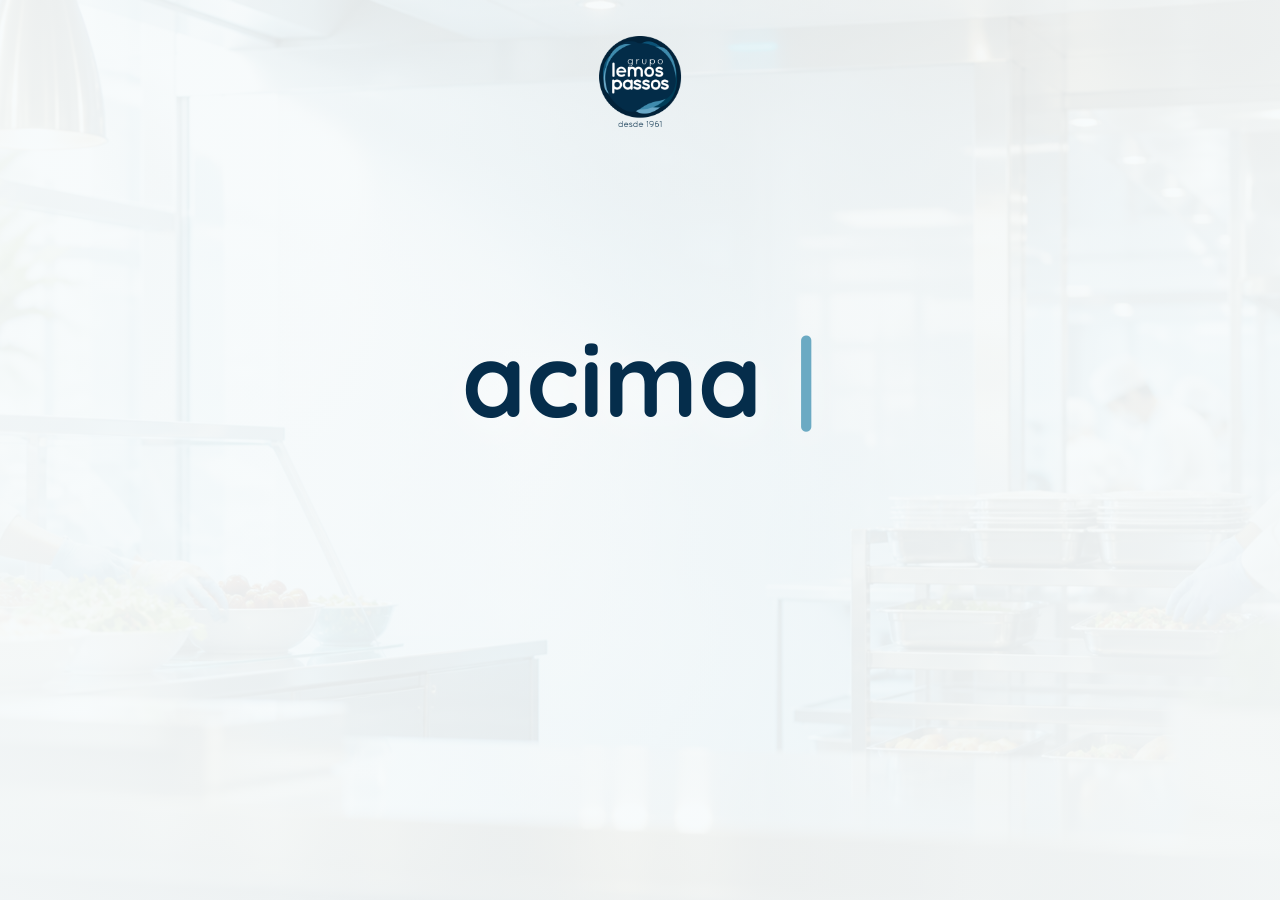
==== index.html @ e6f1831e "Criar site demonstrativo LemosPassos" ====
<!doctype html>
<html lang="pt-BR">
  <head>
    <meta charset="UTF-8" />
    <meta name="viewport" content="width=device-width, initial-scale=1.0" />
    <meta name="description" content="Grupo LemosPassos: acima de tudo, o cuidado." />
    <title>Grupo LemosPassos</title>
    <link rel="preconnect" href="https://fonts.googleapis.com" />
    <link rel="preconnect" href="https://fonts.gstatic.com" crossorigin />
    <link href="https://fonts.googleapis.com/css2?family=Quicksand:wght@600;700&display=swap" rel="stylesheet" />
    <link rel="stylesheet" href="./styles.css" />
  </head>
  <body>
    <main class="intro" aria-label="Abertura Grupo LemosPassos">
      <section class="intro-stage">
        <img class="intro-logo" src="./assets/lemos-passos.png" alt="Grupo LemosPassos" />

        <h1 class="typewriter" aria-label="acima de tudo, o cuidado.">
          <span class="type-line">
            <span id="typedLineOne"></span><span id="cursor" class="cursor">|</span>
          </span>
          <span class="type-line type-line-care">
            <span id="typedCareLead"></span><span id="typedCareWord" class="care-word"></span>
          </span>
        </h1>

        <p id="signature" class="signature">grupo lemospassos</p>
      </section>
    </main>

    <script src="./script.js"></script>
  </body>
</html>
---- styles.css ----
:root {
  --brand-blue: #6baac3;
  --brand-deep: #052d4b;
  --brand-mid: #3c8cac;
  --brand-slate: #58768a;
  --brand-mist: #c3ccd4;
  --background: #f7fbfc;
  --ink-soft: rgba(7, 54, 75, 0.16);
}

* {
  box-sizing: border-box;
}

html {
  background: var(--background);
  scroll-behavior: smooth;
}

body {
  margin: 0;
  min-width: 320px;
  background: var(--background);
  color: var(--brand-deep);
  font-family: Quicksand, Arial, sans-serif;
}

.intro {
  background:
    linear-gradient(90deg, rgba(247, 251, 252, 0.87), rgba(247, 251, 252, 0.65) 48%, rgba(247, 251, 252, 0.85)),
    linear-gradient(180deg, rgba(247, 251, 252, 0.57), rgba(247, 251, 252, 0.79)),
    url("./assets/hero-kitchen.png") center / cover no-repeat;
  min-height: 100svh;
  overflow: hidden;
  position: relative;
}

.intro-stage {
  align-items: center;
  display: flex;
  flex-direction: column;
  justify-content: center;
  min-height: 100svh;
  padding: clamp(110px, 15vh, 168px) clamp(18px, 4vw, 72px) clamp(48px, 8vh, 92px);
  position: relative;
  text-align: center;
  transition:
    opacity 900ms ease,
    transform 1400ms cubic-bezier(0.19, 1, 0.22, 1);
}

.intro-logo {
  height: auto;
  left: 50%;
  position: absolute;
  top: clamp(18px, 4vh, 38px);
  transform: translateX(-50%);
  transition:
    left 900ms cubic-bezier(0.19, 1, 0.22, 1),
    opacity 700ms ease,
    top 900ms cubic-bezier(0.19, 1, 0.22, 1),
    transform 900ms ease;
  width: clamp(70px, 6.4vw, 106px);
  z-index: 2;
}

.typewriter {
  color: var(--brand-deep);
  font-size: clamp(2.75rem, 8vw, 9.6rem);
  font-weight: 700;
  letter-spacing: 0;
  line-height: 1.02;
  margin: 0;
  max-width: min(92vw, 1320px);
  min-height: 2.25em;
  text-shadow: 0 12px 42px rgba(255, 255, 255, 0.72);
  text-rendering: geometricprecision;
  transition:
    opacity 900ms ease,
    transform 1400ms cubic-bezier(0.19, 1, 0.22, 1);
}

.type-line {
  display: block;
  min-height: 0.98em;
  white-space: nowrap;
  transition:
    opacity 780ms ease,
    transform 1400ms cubic-bezier(0.19, 1, 0.22, 1);
}

.type-line-care {
  color: var(--brand-blue);
  font-size: 1.08em;
  transform-origin: center;
}

.care-word {
  display: inline-block;
  transform-origin: center;
  transition:
    color 900ms ease,
    transform 1450ms cubic-bezier(0.19, 1, 0.22, 1);
}

.cursor {
  animation: cursorBlink 720ms steps(2, start) infinite;
  color: var(--brand-blue);
  display: inline-block;
  font-weight: 600;
  margin-left: 0.035em;
}

.cursor.is-hidden {
  opacity: 0;
}

.signature {
  color: var(--brand-deep);
  font-size: clamp(1.35rem, 2.45vw, 3.25rem);
  font-weight: 600;
  letter-spacing: 0;
  margin: clamp(18px, 4.4vh, 48px) 0 0;
  opacity: 0;
  transform: translateY(16px);
  transition:
    opacity 1200ms ease,
    transform 1200ms ease;
}

.signature.is-visible {
  opacity: 1;
  transform: translateY(0);
}

.intro.is-zooming .intro-logo,
.intro.is-zooming .type-line:first-child,
.intro.is-zooming .signature {
  opacity: 0;
  transform: translateY(-18px);
}

.intro.is-zooming .intro-logo {
  left: 50%;
  opacity: 1;
  top: 50%;
  transform: translate(-50%, -50%) scale(3.35);
}

.intro.is-zooming .type-line {
  opacity: 0;
  transform: translateY(18px);
}

.intro.is-leaving .intro-stage {
  opacity: 0;
  transform: scale(1.08);
}

.main-page {
  background: #f4f8f8;
  min-height: 100svh;
  overflow: hidden;
  position: relative;
}

.page-header {
  align-items: center;
  background: rgba(244, 248, 248, 0.92);
  border-bottom: 1px solid rgba(5, 45, 75, 0.12);
  display: flex;
  justify-content: space-between;
  left: 0;
  padding: 18px clamp(24px, 6vw, 112px);
  position: sticky;
  right: 0;
  top: 0;
  z-index: 20;
}

.page-header-over {
  background: transparent;
  border-bottom: 0;
  position: absolute;
}

.page-header-over .home-nav a,
.page-header-over .home-menu {
  color: #fff;
}

.page-header-light {
  background: rgba(5, 45, 75, 0.82);
  border-bottom-color: rgba(255, 255, 255, 0.12);
  position: absolute;
}

.page-header-light .home-nav a,
.page-header-light .home-menu {
  color: #fff;
}

.standalone-page {
  min-height: calc(100svh - 86px);
  padding-top: clamp(110px, 13vw, 180px);
}

.home-header {
  align-items: center;
  display: flex;
  justify-content: space-between;
  left: 0;
  padding: clamp(20px, 3.2vw, 52px) clamp(24px, 6vw, 112px);
  position: absolute;
  right: 0;
  top: 0;
  z-index: 3;
}

.home-brand img {
  display: block;
  height: auto;
  width: clamp(58px, 5.8vw, 92px);
}

.home-nav {
  display: flex;
  gap: clamp(22px, 3.2vw, 60px);
  margin-left: 8vw;
}

.home-nav a,
.home-menu {
  color: var(--brand-deep);
  font-size: clamp(0.78rem, 0.95vw, 1rem);
  font-weight: 700;
  text-decoration: none;
}

.home-nav a {
  opacity: 0.72;
  transition: color 180ms ease, opacity 180ms ease;
}

.home-nav a:hover {
  color: var(--brand-blue);
  opacity: 1;
}

.home-menu {
  align-items: center;
  border-bottom: 1px solid var(--brand-deep);
  display: flex;
  gap: 16px;
  padding-bottom: 8px;
}

.home-menu-arrow,
.cta-icon {
  color: var(--brand-blue);
  font-size: 1.25em;
  line-height: 1;
}

.home-hero {
  background:
    linear-gradient(90deg, rgba(4, 45, 62, 0.91) 0%, rgba(4, 45, 62, 0.68) 38%, rgba(4, 45, 62, 0.16) 74%),
    linear-gradient(0deg, rgba(4, 45, 62, 0.48), transparent 46%),
    url("./assets/hero-kitchen.png") center / cover no-repeat;
  min-height: calc(100svh - 78px);
  padding: clamp(150px, 20vh, 230px) clamp(24px, 12vw, 220px) clamp(100px, 13vh, 158px);
  position: relative;
}

.home-hero-content {
  color: #fff;
  max-width: 720px;
  position: relative;
  z-index: 1;
}

.eyebrow {
  align-items: center;
  color: rgba(255, 255, 255, 0.76);
  display: flex;
  font-size: clamp(0.7rem, 0.85vw, 0.9rem);
  font-weight: 700;
  gap: 12px;
  letter-spacing: 0.15em;
  margin: 0 0 clamp(28px, 5vh, 62px);
  text-transform: uppercase;
}

.eyebrow span {
  background: var(--brand-blue);
  border-radius: 50%;
  display: inline-block;
  height: 7px;
  width: 7px;
}

.home-hero h1,
.home-hero h2 {
  font-size: clamp(3.1rem, 6.3vw, 8.4rem);
  font-weight: 600;
  letter-spacing: -0.065em;
  line-height: 0.95;
  margin: 0;
  max-width: 980px;
}

.home-hero h1 em,
.home-hero h2 em {
  color: var(--brand-blue);
  font-style: normal;
}

.home-intro {
  color: rgba(255, 255, 255, 0.78);
  font-size: clamp(1rem, 1.3vw, 1.35rem);
  line-height: 1.5;
  margin: clamp(26px, 4.5vh, 52px) 0 0;
  max-width: 400px;
}

.home-cta {
  align-items: center;
  border-bottom: 1px solid rgba(255, 255, 255, 0.66);
  color: #fff;
  display: inline-flex;
  font-size: clamp(0.85rem, 1vw, 1rem);
  font-weight: 700;
  gap: 44px;
  margin-top: clamp(30px, 5vh, 60px);
  padding: 0 0 13px;
  text-decoration: none;
  transition: color 200ms ease, gap 200ms ease;
}

.home-cta:hover {
  color: var(--brand-blue);
  gap: 56px;
}

.home-hero-aside {
  align-items: center;
  bottom: clamp(106px, 14vh, 170px);
  color: rgba(255, 255, 255, 0.66);
  display: flex;
  font-size: 0.7rem;
  gap: 14px;
  letter-spacing: 0.16em;
  line-height: 1.5;
  position: absolute;
  right: clamp(24px, 6vw, 112px);
  text-align: right;
  text-transform: uppercase;
}

.aside-line {
  background: var(--brand-blue);
  height: 1px;
  width: 55px;
}

.hero-scroll-hint {
  align-items: center;
  bottom: 34px;
  color: rgba(255, 255, 255, 0.62);
  display: flex;
  font-size: 0.68rem;
  gap: 14px;
  left: clamp(24px, 6vw, 112px);
  letter-spacing: 0.15em;
  position: absolute;
  text-transform: uppercase;
}

.scroll-line {
  background: var(--brand-blue);
  height: 1px;
  width: 64px;
}

.home-bottom-bar {
  align-items: center;
  background: #f4f8f8;
  color: var(--brand-deep);
  display: flex;
  font-size: clamp(0.68rem, 0.8vw, 0.82rem);
  font-weight: 700;
  justify-content: space-between;
  letter-spacing: 0.1em;
  min-height: 78px;
  padding: 18px clamp(24px, 6vw, 112px);
  text-transform: uppercase;
}

.bottom-mark {
  color: var(--brand-blue);
  font-size: 1.15rem;
  letter-spacing: 0.04em;
}

.bottom-mark span {
  color: var(--brand-deep);
  margin-left: 3px;
}

.home-bottom-bar b {
  color: var(--brand-blue);
  font-size: 1.15rem;
  margin-left: 12px;
}

.fronts-section {
  background: #f4f8f8;
  display: grid;
  gap: clamp(44px, 9vw, 160px);
  grid-template-columns: minmax(240px, 0.7fr) minmax(520px, 1.3fr);
  min-height: 100svh;
  padding: clamp(80px, 12vw, 190px) clamp(24px, 8vw, 148px);
}

.fronts-intro {
  align-self: start;
  position: sticky;
  top: 120px;
}

.fronts-eyebrow {
  color: var(--brand-slate);
  margin: 0 0 clamp(26px, 4vh, 48px);
}

.fronts-intro h2 {
  color: var(--brand-deep);
  font-size: clamp(2.8rem, 5vw, 6.8rem);
  font-weight: 600;
  letter-spacing: -0.07em;
  line-height: 0.94;
  margin: 0;
}

.fronts-intro h2 em {
  color: var(--brand-blue);
  font-style: normal;
}

.fronts-intro > p:last-child {
  color: var(--brand-slate);
  font-size: clamp(1rem, 1.2vw, 1.25rem);
  line-height: 1.5;
  margin: clamp(28px, 5vh, 56px) 0 0;
  max-width: 280px;
}

.fronts-explorer {
  align-items: stretch;
  display: grid;
  gap: clamp(30px, 5vw, 90px);
  grid-template-columns: minmax(280px, 1fr);
}

.fronts-list {
  border-top: 1px solid rgba(5, 45, 75, 0.22);
}

.front-item {
  align-items: center;
  background: transparent;
  border: 0;
  border-bottom: 1px solid rgba(5, 45, 75, 0.22);
  color: var(--brand-deep);
  cursor: pointer;
  display: grid;
  font-family: Quicksand, Arial, sans-serif;
  gap: 18px;
  grid-template-columns: 32px 1fr 20px;
  min-height: clamp(72px, 8vh, 104px);
  padding: 0;
  text-align: left;
  transition: color 250ms ease, padding 300ms ease;
  width: 100%;
}

.front-item:hover,
.front-item.is-active {
  color: var(--brand-mid);
  padding-left: 12px;
}

.front-number {
  color: var(--brand-slate);
  font-size: 0.72rem;
  font-weight: 700;
  letter-spacing: 0.08em;
}

.front-name {
  font-size: clamp(1.05rem, 1.55vw, 1.5rem);
  font-weight: 700;
}

.front-arrow {
  color: var(--brand-blue);
  font-size: 1.35rem;
  opacity: 0;
  transform: translate(-8px, 8px);
  transition: opacity 250ms ease, transform 250ms ease;
}

.front-item:hover .front-arrow,
.front-item.is-active .front-arrow {
  opacity: 1;
  transform: translate(0, 0);
}

.front-preview {
  aspect-ratio: 0.78;
  background: var(--brand-deep);
  border-radius: 4px;
  height: min(360px, 42vh);
  left: 0;
  overflow: hidden;
  pointer-events: none;
  position: fixed;
  top: 0;
  transform: translate(22px, 22px) scale(0.92) rotate(-3deg);
  transform-origin: top left;
  transition: opacity 220ms ease, transform 320ms cubic-bezier(0.19, 1, 0.22, 1);
  width: min(270px, 24vw);
  z-index: 10;
}

.front-preview.is-visible {
  opacity: 1;
  transform: translate(22px, 22px) scale(1) rotate(-3deg);
}

.front-preview img {
  height: 100%;
  object-fit: cover;
  transition: opacity 400ms ease, transform 900ms cubic-bezier(0.19, 1, 0.22, 1);
  width: 100%;
}

.front-preview.is-changing img {
  opacity: 0.15;
  transform: scale(1.08);
}

.front-preview-shade {
  background: linear-gradient(180deg, transparent 42%, rgba(5, 45, 75, 0.82));
  inset: 0;
  position: absolute;
}

.front-preview p {
  bottom: 28px;
  color: #fff;
  font-size: clamp(1.15rem, 1.8vw, 1.75rem);
  font-weight: 700;
  left: 26px;
  margin: 0;
  position: absolute;
  right: 22px;
}

.front-preview-index {
  color: rgba(255, 255, 255, 0.72);
  font-size: 0.72rem;
  letter-spacing: 0.12em;
  position: absolute;
  right: 26px;
  text-transform: uppercase;
  top: 26px;
}

@media (min-width: 721px) {
  .front-preview {
    opacity: 0;
  }
}

@keyframes cursorBlink {
  50% {
    opacity: 0;
  }
}

.group-page {
  background: var(--brand-deep);
  color: #fff;
  overflow: hidden;
  padding: clamp(78px, 10vw, 150px) clamp(24px, 8vw, 148px) 0;
}
.group-hero-copy { display: grid; grid-template-columns: minmax(280px, 1fr) minmax(360px, 1.1fr); gap: clamp(40px, 8vw, 150px); }
.group-eyebrow { color: rgba(255,255,255,.58); margin: 0 0 28px; }
.group-eyebrow span { background: var(--brand-blue); }
.group-hero-copy h2, .group-map-copy h3, .principle-heading h3 { font-size: clamp(3rem, 6vw, 7.6rem); font-weight: 600; letter-spacing: -.075em; line-height: .94; margin: 0; }
.group-hero-copy h2 em, .group-map-copy h3 em, .principle-heading h3 em { color: var(--brand-blue); font-style: normal; }
.group-hero-meta { align-self: start; }
.group-lead { color: rgba(255,255,255,.72); font-size: clamp(1.05rem,1.35vw,1.45rem); line-height: 1.55; margin: clamp(95px, 10vw, 150px) 0 0; max-width: 470px; }
.group-stats { border-bottom: 1px solid rgba(255,255,255,.2); border-top: 1px solid rgba(255,255,255,.2); display: grid; grid-template-columns: repeat(3,1fr); margin-top: clamp(65px,9vw,125px); }
.group-stat { border-right: 1px solid rgba(255,255,255,.2); display: flex; flex-direction: column; gap: 10px; padding: clamp(28px,4vw,56px) clamp(18px,3vw,46px); }
.group-stat:first-child { padding-left: 0; } .group-stat:last-child { border-right: 0; }
.group-stat strong { color: var(--brand-blue); font-size: clamp(2.25rem,4vw,5rem); font-weight: 600; letter-spacing: -.07em; line-height: 1; }
.group-stat span { color: rgba(255,255,255,.64); font-size: .78rem; font-weight: 700; letter-spacing: .12em; text-transform: uppercase; }
.group-map-section { align-items: center; display: grid; gap: clamp(30px,5vw,90px); grid-template-columns: minmax(240px,.8fr) minmax(420px,1.2fr); min-height: 570px; padding: clamp(70px,10vw,130px) 0; }
.group-map-copy h3 { font-size: clamp(2.8rem,5vw,6rem); }
.group-map-copy > p:not(.eyebrow) { color: rgba(255,255,255,.66); font-size: 1.05rem; line-height: 1.55; margin: 34px 0 42px; max-width: 310px; }
.map-legend { align-items: center; color: rgba(255,255,255,.58); display: flex; font-size: .72rem; gap: 10px; letter-spacing: .12em; text-transform: uppercase; }
.map-legend span, .map-point i { background: var(--brand-blue); border-radius: 50%; box-shadow: 0 0 0 6px rgba(107,170,195,.16), 0 0 22px rgba(107,170,195,.9); display: inline-block; height: 8px; width: 8px; }
.map-visual { align-items: center; display: flex; height: 560px; justify-content: center; perspective: 1100px; position: relative; }
.map-globe { background: radial-gradient(circle at 34% 28%,rgba(107,170,195,.75),rgba(60,140,172,.42) 19%,rgba(5,45,75,.8) 68%); border: 1px solid rgba(195,204,212,.44); border-radius: 50%; box-shadow: inset -42px -22px 80px rgba(0,0,0,.38), inset 20px 20px 60px rgba(255,255,255,.12), 0 40px 90px rgba(0,0,0,.26); height: min(42vw,510px); max-height: 510px; max-width: 510px; min-height: 330px; min-width: 330px; overflow: hidden; position: relative; transform: rotateX(8deg) rotateY(-16deg); width: min(42vw,510px); }
.map-globe::after { background: linear-gradient(115deg,rgba(255,255,255,.2),transparent 32%,rgba(0,0,0,.24) 85%); border-radius: 50%; content: ""; inset: 0; pointer-events: none; position: absolute; }
.globe-lat, .globe-lon { border: 1px solid rgba(195,204,212,.25); border-radius: 50%; left: 10%; position: absolute; right: 10%; }
.globe-lat-one { height: 28%; top: 36%; } .globe-lat-two { height: 62%; top: 19%; } .globe-lon { bottom: 4%; top: 4%; } .globe-lon-one { left: 31%; right: 31%; } .globe-lon-two { left: 5%; right: 5%; }
.map-point { align-items: center; display: flex; gap: 9px; position: absolute; white-space: nowrap; z-index: 2; }
.map-point b { color: rgba(255,255,255,.78); font-size: .68rem; font-weight: 700; letter-spacing: .08em; text-transform: uppercase; }
.point-amapa { left: 57%; top: 27%; } .point-pernambuco { left: 63%; top: 37%; } .point-bahia { left: 61%; top: 49%; } .point-goias { left: 49%; top: 57%; } .point-sao-paulo { left: 47%; top: 69%; } .point-portugal { left: 37%; top: 19%; }
.point-amazonas { left: 42%; top: 35%; } .point-para { left: 53%; top: 31%; } .point-ceara { left: 71%; top: 34%; }
.point-df { left: 55%; top: 54%; } .point-mato-grosso { left: 37%; top: 57%; } .point-minas { left: 57%; top: 64%; } .point-panama { left: 22%; top: 29%; }
.map-orbit { border: 1px solid rgba(107,170,195,.5); border-radius: 50%; height: 78%; position: absolute; transform: rotate(-24deg); width: 78%; }
.map-orbit-one { animation: orbitDriftOne 18s linear infinite; }
.map-orbit-two { animation: orbitDriftTwo 24s linear infinite; height: 92%; transform: rotate(54deg); width: 38%; }
.group-principles { border-top: 1px solid rgba(255,255,255,.2); display: grid; grid-template-columns: 1.2fr repeat(3,1fr); padding: clamp(60px,7vw,105px) 0 clamp(75px,9vw,130px); }
.principle-heading { padding-right: 40px; } .principle-heading h3 { font-size: clamp(2.6rem,4vw,5.2rem); }
.principle-card { border-left: 1px solid rgba(255,255,255,.2); padding: 0 clamp(18px,2.8vw,42px); }
.principle-card > span { color: var(--brand-blue); font-size: .72rem; font-weight: 700; letter-spacing: .12em; }
.principle-card h4 { font-size: 1.3rem; margin: 45px 0 18px; } .principle-card p { color: rgba(255,255,255,.62); font-size: .95rem; line-height: 1.6; margin: 0; }
.clients-strip { border-top: 1px solid rgba(255,255,255,.2); padding: clamp(58px,7vw,100px) 0 clamp(72px,9vw,130px); }
.clients-window { overflow: hidden; width: 100%; }
.clients-track { align-items: center; animation: clientsMarquee 34s linear infinite; display: flex; width: max-content; }
.clients-window:hover .clients-track { animation-play-state: paused; }
.clients-title-row { align-items: center; display: flex; justify-content: space-between; gap: 24px; margin-bottom: 28px; }
.clients-title-row .eyebrow { margin-bottom: 0; }
.clients-title-row img { height: auto; opacity: .78; width: clamp(58px, 5vw, 86px); }
.client-logo { align-items: center; background: transparent; border-radius: 0; display: flex; height: 92px; justify-content: center; margin-right: 34px; padding: 0; width: 180px; }
.client-logo img { filter: grayscale(1) brightness(0) invert(1); max-height: 58px; max-width: 145px; object-fit: contain; opacity: .54; transition: filter 200ms ease, opacity 200ms ease; }
.client-logo:hover img { filter: grayscale(0); opacity: 1; }
@keyframes clientsMarquee { from { transform: translateX(0); } to { transform: translateX(calc(-50% - 9px)); } }
@keyframes orbitDriftOne { from { transform: rotate(-24deg) translateZ(0); } to { transform: rotate(336deg) translateZ(0); } }
@keyframes orbitDriftTwo { from { transform: rotate(54deg) translateZ(0); } to { transform: rotate(-306deg) translateZ(0); } }

@media (max-width: 720px) {
  .group-page { padding: 70px 20px 0; }
  .group-hero-copy, .group-map-section { display: block; }
  .group-hero-copy h2, .group-map-copy h3, .principle-heading h3 { font-size: clamp(3rem,13vw,5.2rem); }
  .group-lead { margin-top: 30px; }
  .group-stats { grid-template-columns: 1fr; margin-top: 80px; }
  .group-stat, .group-stat:first-child { border-bottom: 1px solid rgba(255,255,255,.2); border-right: 0; padding: 28px 0; }
  .group-stat:last-child { border-bottom: 0; }
  .group-map-section { min-height: auto; padding: 75px 0 60px; }
  .group-map-copy > p:not(.eyebrow) { margin-bottom: 30px; }
  .map-visual { height: 420px; margin-top: 36px; }
  .map-globe { height: min(82vw,390px); min-height: 280px; min-width: 280px; width: min(82vw,390px); }
  .map-point b { font-size: .56rem; }
  .group-principles { display: block; padding: 60px 0 80px; }
  .principle-heading { padding: 0 0 45px; }
  .principle-card { border-left: 0; border-top: 1px solid rgba(255,255,255,.2); padding: 28px 0; }
  .principle-card h4 { margin: 24px 0 12px; }
  .clients-strip { padding: 55px 0 70px; }
  .clients-title-row { align-items: flex-start; flex-direction: column; }
  .client-logo { height: 78px; margin-right: 22px; padding: 0; width: 155px; }
}

@media (max-width: 720px) {
  .intro {
    background:
      linear-gradient(180deg, rgba(247, 251, 252, 0.91), rgba(247, 251, 252, 0.71) 52%, rgba(247, 251, 252, 0.87)),
      url("./assets/hero-kitchen.png") center / cover no-repeat;
  }

  .intro-stage {
    padding-top: clamp(104px, 15vh, 140px);
  }

  .intro-logo {
    top: clamp(18px, 3.8vh, 32px);
    width: clamp(66px, 20vw, 92px);
  }

  .typewriter {
    font-size: clamp(2.3rem, 11.8vw, 5rem);
    line-height: 1.04;
    max-width: 96vw;
    min-height: 2.4em;
  }

  .signature {
    font-size: clamp(1.35rem, 7.2vw, 2.35rem);
  }

  .intro.is-zooming .intro-logo {
    transform: translate(-50%, -50%) scale(2.8);
  }

  .home-header {
    padding: 18px 20px;
  }

  .home-nav {
    display: none;
  }

  .home-menu span:first-child {
    display: none;
  }

  .home-menu {
    border: 1px solid rgba(7, 54, 75, 0.42);
    border-radius: 50%;
    height: 42px;
    justify-content: center;
    padding: 0;
    width: 42px;
  }

  .home-hero {
    background:
      linear-gradient(180deg, rgba(4, 45, 62, 0.72), rgba(4, 45, 62, 0.78)),
      url("./assets/hero-kitchen.png") center / cover no-repeat;
    min-height: calc(100svh - 64px);
    padding: 150px 24px 110px;
  }

  .home-hero h1,
  .home-hero h2 {
    font-size: clamp(3.25rem, 14.2vw, 5.8rem);
    letter-spacing: -0.07em;
  }

  .home-hero-aside {
    display: none;
  }

  .home-bottom-bar {
    min-height: 64px;
    padding: 14px 20px;
  }

  .home-bottom-bar > span:first-child {
    display: none;
  }

  .fronts-section {
    display: block;
    min-height: auto;
    padding: 90px 20px 70px;
  }

  .fronts-intro {
    position: static;
  }

  .fronts-intro h2 {
    font-size: clamp(3rem, 14vw, 5rem);
  }

  .fronts-explorer {
    display: flex;
    flex-direction: column-reverse;
    gap: 34px;
    margin-top: 64px;
  }

  .front-preview {
    aspect-ratio: 1.25;
    height: auto;
    max-height: none;
    opacity: 1;
    position: relative;
    transform: none;
    width: 100%;
  }

  .front-preview.is-visible {
    transform: none;
  }

  .front-item {
    min-height: 68px;
  }

  .front-item.is-active {
    padding-left: 8px;
  }
}

.actuation-page {
  background: #f4f8f8;
  color: var(--brand-deep);
  padding: clamp(90px, 12vw, 180px) clamp(24px, 8vw, 148px) clamp(100px, 13vw, 190px);
}
.actuation-heading { align-items: start; display: grid; grid-template-columns: .8fr 1.2fr; gap: clamp(40px, 8vw, 150px); }
.actuation-meta { max-width: 350px; }
.actuation-eyebrow { color: var(--brand-slate); margin: 0; }
.actuation-heading h1, .actuation-heading h2 { font-size: clamp(3rem, 6vw, 7.4rem); font-weight: 600; letter-spacing: -.075em; line-height: .94; margin: 0; }
.actuation-heading h1 em, .actuation-heading h2 em { color: var(--brand-blue); font-style: normal; }
.actuation-meta > p:last-child { color: var(--brand-slate); font-size: clamp(1rem,1.25vw,1.25rem); line-height: 1.55; margin: clamp(42px,5vw,75px) 0 0; }
.actuation-list { border-top: 1px solid rgba(5,45,75,.2); margin-top: clamp(75px,10vw,140px); }
.actuation-card { align-items: center; border-bottom: 1px solid rgba(5,45,75,.2); cursor: pointer; display: grid; gap: 22px; grid-template-columns: 50px 1fr 30px; min-height: 142px; overflow: hidden; padding: clamp(24px,3vw,42px) 0; position: relative; transition: color 250ms ease, min-height 350ms ease, padding 250ms ease; }
.actuation-card::before, .actuation-card::after { content: ""; inset: 0; opacity: 0; position: absolute; transition: opacity 350ms ease; }
.actuation-card::before { background: center / cover no-repeat var(--card-image); filter: saturate(.8); }
.actuation-card::after { background: linear-gradient(90deg, rgba(5,45,75,.9), rgba(5,45,75,.55)); }
.actuation-card:hover, .actuation-card.is-active { color: #fff; min-height: 190px; padding-left: 18px; padding-right: 18px; }
.actuation-card:hover::before, .actuation-card:hover::after, .actuation-card.is-active::before, .actuation-card.is-active::after { opacity: 1; }
.actuation-card > * { position: relative; z-index: 1; }
.actuation-index { color: var(--brand-blue); font-size: .72rem; font-weight: 700; letter-spacing: .12em; }
.actuation-card h2, .actuation-card h3 { color: var(--brand-deep); font-size: clamp(1.45rem,2.5vw,2.8rem); font-weight: 600; letter-spacing: -.04em; margin: 6px 0 10px; transition: color 250ms ease; }
.actuation-card:hover h2, .actuation-card:hover h3, .actuation-card.is-active h2, .actuation-card.is-active h3 { color: #fff; }
.actuation-card p { margin: 0; }
.actuation-category { color: var(--brand-blue); font-size: .72rem; font-weight: 700; letter-spacing: .13em; text-transform: uppercase; }
.actuation-card > div > p:last-child { color: var(--brand-slate); font-size: .98rem; line-height: 1.5; margin-top: 0; max-width: 590px; opacity: 0; transform: translateY(8px); transition: color 250ms ease, opacity 250ms ease, transform 300ms ease; }
.actuation-card:hover > div > p:last-child, .actuation-card.is-active > div > p:last-child { color: rgba(255,255,255,.82); opacity: 1; transform: translateY(0); }
.actuation-card-arrow { color: var(--brand-blue); font-size: 1.5rem; opacity: .65; transition: transform 200ms ease; }
.actuation-card:hover .actuation-card-arrow, .actuation-card.is-active .actuation-card-arrow { transform: translate(5px,-5px); }

@media (max-width: 720px) {
  .actuation-page { padding: 80px 20px 90px; }
  .actuation-heading { display: block; }
  .actuation-heading h1, .actuation-heading h2 { font-size: clamp(3rem,13vw,5rem); margin-top: 36px; }
  .actuation-meta > p:last-child { margin-top: 28px; }
  .actuation-list { margin-top: 70px; }
  .actuation-card { gap: 12px; grid-template-columns: 32px 1fr 20px; min-height: 130px; padding: 24px 0; }
  .actuation-card:hover, .actuation-card.is-active { min-height: 180px; padding-left: 10px; padding-right: 10px; }
  .actuation-card h3 { font-size: 1.6rem; }
  .actuation-card > div > p:last-child { font-size: .9rem; }
}

.careers-page {
  background:
    linear-gradient(90deg, rgba(5, 45, 75, 0.94), rgba(5, 45, 75, 0.74) 48%, rgba(5, 45, 75, 0.36)),
    url("https://images.unsplash.com/photo-1551836022-d5d88e9218df?auto=format&fit=crop&w=1800&q=85") center / cover no-repeat;
  color: #fff;
  min-height: 100svh;
  padding: clamp(80px, 10vw, 150px) clamp(24px, 8vw, 148px);
}

.careers-hero,
.contact-heading {
  align-items: start;
  display: grid;
  gap: clamp(38px, 7vw, 120px);
  grid-template-columns: minmax(330px, 1fr) minmax(360px, 0.78fr);
}

.careers-copy {
  max-width: 760px;
  position: sticky;
  top: 110px;
}

.careers-eyebrow,
.contact-eyebrow {
  color: rgba(255, 255, 255, 0.72);
}

.careers-copy h1,
.careers-copy h2,
.contact-heading h1,
.contact-heading h2 {
  font-size: clamp(3rem, 6vw, 7.2rem);
  font-weight: 600;
  letter-spacing: -0.075em;
  line-height: 0.94;
  margin: 0;
}

.careers-copy h1 em,
.careers-copy h2 em,
.contact-heading h1 em,
.contact-heading h2 em {
  color: var(--brand-blue);
  font-style: normal;
}

.careers-copy > p {
  color: rgba(255, 255, 255, 0.76);
  font-size: clamp(1rem, 1.35vw, 1.35rem);
  line-height: 1.55;
  margin: clamp(28px, 4vw, 56px) 0 0;
  max-width: 470px;
}

.career-form,
.contact-form {
  background: rgba(244, 248, 248, 0.96);
  border: 1px solid rgba(195, 204, 212, 0.7);
  color: var(--brand-deep);
  display: grid;
  gap: 18px;
  padding: clamp(24px, 3vw, 42px);
}

.form-heading span {
  color: var(--brand-deep);
  display: block;
  font-size: clamp(1.55rem, 2vw, 2.25rem);
  font-weight: 700;
  letter-spacing: -0.04em;
  line-height: 1;
}

.form-heading p,
.file-note small {
  color: var(--brand-slate);
  font-size: 0.88rem;
  line-height: 1.45;
  margin: 12px 0 0;
}

.career-form label,
.contact-form label {
  color: var(--brand-slate);
  display: grid;
  font-size: 0.72rem;
  font-weight: 700;
  gap: 8px;
  letter-spacing: 0.12em;
  text-transform: uppercase;
}

.career-form input,
.career-form select,
.career-form textarea,
.contact-form input,
.contact-form textarea {
  background: transparent;
  border: 0;
  border-bottom: 1px solid rgba(5, 45, 75, 0.25);
  border-radius: 0;
  color: var(--brand-deep);
  font: 700 1rem Quicksand, Arial, sans-serif;
  min-height: 42px;
  outline: 0;
  padding: 8px 0;
  width: 100%;
}

.career-form textarea,
.contact-form textarea {
  resize: vertical;
}

.career-form input:focus,
.career-form select:focus,
.career-form textarea:focus,
.contact-form input:focus,
.contact-form textarea:focus {
  border-bottom-color: var(--brand-blue);
}

.file-note input {
  border: 1px dashed rgba(5, 45, 75, 0.28);
  padding: 14px;
}

.consent-check {
  align-items: start;
  display: flex !important;
  gap: 12px !important;
  letter-spacing: 0 !important;
  line-height: 1.4;
  text-transform: none !important;
}

.consent-check input {
  accent-color: var(--brand-blue);
  min-height: auto;
  width: auto;
}

.form-submit {
  align-items: center;
  background: var(--brand-deep);
  border: 0;
  color: #fff;
  cursor: pointer;
  display: flex;
  font: 700 0.95rem Quicksand, Arial, sans-serif;
  justify-content: space-between;
  margin-top: 8px;
  min-height: 58px;
  padding: 0 20px;
  transition: background 200ms ease, transform 200ms ease;
}

.form-submit:hover {
  background: var(--brand-mid);
  transform: translateY(-2px);
}

.careers-testimonial {
  border-top: 1px solid rgba(255, 255, 255, 0.24);
  margin-top: clamp(70px, 9vw, 130px);
  max-width: 760px;
  padding-top: clamp(30px, 4vw, 54px);
}

.careers-testimonial p {
  color: rgba(255, 255, 255, 0.86);
  font-size: clamp(1.35rem, 2.2vw, 2.45rem);
  line-height: 1.32;
  margin: 0;
}

.careers-testimonial span {
  color: var(--brand-blue);
  display: block;
  font-size: 0.78rem;
  font-weight: 700;
  letter-spacing: 0.12em;
  margin-top: 22px;
  text-transform: uppercase;
}

.contact-page {
  background: #f4f8f8;
  color: var(--brand-deep);
  padding: clamp(82px, 11vw, 160px) clamp(24px, 8vw, 148px) clamp(80px, 10vw, 140px);
}

.contact-eyebrow {
  color: var(--brand-slate);
}

.contact-heading h1,
.contact-heading h2 {
  color: var(--brand-deep);
}

.contact-grid {
  border-top: 1px solid rgba(5, 45, 75, 0.2);
  display: grid;
  grid-template-columns: repeat(3, 1fr);
  margin-top: clamp(70px, 9vw, 125px);
}

.contact-grid article {
  border-bottom: 1px solid rgba(5, 45, 75, 0.2);
  border-right: 1px solid rgba(5, 45, 75, 0.2);
  min-height: 275px;
  padding: clamp(24px, 3vw, 42px);
}

.contact-grid article:nth-child(3n) {
  border-right: 0;
}

.contact-grid span {
  color: var(--brand-blue);
  font-size: 0.72rem;
  font-weight: 700;
  letter-spacing: 0.13em;
  text-transform: uppercase;
}

.contact-grid h2,
.contact-grid h3 {
  color: var(--brand-deep);
  font-size: clamp(1.2rem, 1.55vw, 1.65rem);
  letter-spacing: -0.03em;
  margin: 28px 0 18px;
}

.contact-grid p {
  color: var(--brand-slate);
  font-size: 0.95rem;
  line-height: 1.6;
  margin: 0 0 24px;
}

.contact-grid a {
  color: var(--brand-deep);
  font-weight: 700;
  text-decoration: none;
}

.contact-grid a:hover {
  color: var(--brand-mid);
}

.site-credit, .general-contact {
  background: #f4f8f8;
  border-top: 1px solid rgba(5, 45, 75, 0.18);
  display: flex;
  justify-content: center;
  padding: clamp(22px, 3vw, 34px) 20px;
  text-align: center;
}

.site-credit-dark {
  background: var(--brand-deep);
  border-top-color: rgba(255, 255, 255, 0.18);
}

.site-credit a, .general-contact a {
  color: rgba(5, 45, 75, 0.62);
  font-size: 0.78rem;
  font-weight: 700;
  letter-spacing: 0.1em;
  text-decoration: none;
  text-transform: uppercase;
  transition: color 180ms ease;
}

.site-credit-dark a {
  color: rgba(255, 255, 255, 0.68);
}

.site-credit a:hover, .general-contact a:hover {
  color: var(--brand-mid);
}

.solution-detail {
  align-items: flex-end;
  background:
    linear-gradient(90deg, rgba(5, 45, 75, 0.93), rgba(5, 45, 75, 0.66) 48%, rgba(5, 45, 75, 0.18)),
    var(--detail-image) center / cover no-repeat;
  color: #fff;
  display: flex;
  min-height: 100svh;
  padding: clamp(150px, 18vw, 230px) clamp(24px, 8vw, 148px) clamp(78px, 10vw, 135px);
}

.solution-detail section {
  max-width: 840px;
}

.solution-detail h1 {
  font-size: clamp(3.5rem, 7vw, 8.4rem);
  font-weight: 600;
  letter-spacing: -0.075em;
  line-height: 0.94;
  margin: 0;
}

.solution-detail section > p:not(.eyebrow) {
  color: rgba(255, 255, 255, 0.78);
  font-size: clamp(1.05rem, 1.5vw, 1.45rem);
  line-height: 1.55;
  margin: clamp(28px, 4vw, 52px) 0 0;
  max-width: 580px;
}

.detail-actions {
  display: flex;
  flex-wrap: wrap;
  gap: 18px clamp(24px, 4vw, 54px);
  margin-top: clamp(34px, 5vw, 64px);
}

.detail-actions a {
  border-bottom: 1px solid rgba(255, 255, 255, 0.55);
  color: #fff;
  font-weight: 700;
  padding-bottom: 10px;
  text-decoration: none;
}

.detail-actions a:hover {
  color: var(--brand-blue);
}

@media (max-width: 920px) {
  .careers-hero,
  .contact-heading {
    display: block;
  }

  .careers-copy {
    position: static;
  }

  .career-form,
  .contact-form {
    margin-top: 46px;
  }

  .contact-grid {
    grid-template-columns: repeat(2, 1fr);
  }

  .contact-grid article:nth-child(3n) {
    border-right: 1px solid rgba(5, 45, 75, 0.2);
  }

  .contact-grid article:nth-child(2n) {
    border-right: 0;
  }
}

@media (max-width: 720px) {
  .careers-page,
  .contact-page {
    padding: 78px 20px 82px;
  }

  .careers-copy h1,
  .careers-copy h2,
  .contact-heading h1,
  .contact-heading h2 {
    font-size: clamp(3rem, 13vw, 5rem);
  }

  .contact-grid {
    display: block;
  }

  .contact-grid article,
  .contact-grid article:nth-child(3n) {
    border-right: 0;
    min-height: auto;
    padding: 28px 0;
  }

  .general-contact {
    align-items: flex-start;
    flex-direction: column;
  }
}
@media (min-width: 1600px) {
  .typewriter {
    font-size: clamp(7.8rem, 7.25vw, 11.6rem);
  }
}

@media (prefers-reduced-motion: reduce) {
  *,
  *::before,
  *::after {
    animation-duration: 1ms !important;
    scroll-behavior: auto !important;
    transition-duration: 1ms !important;
  }
}
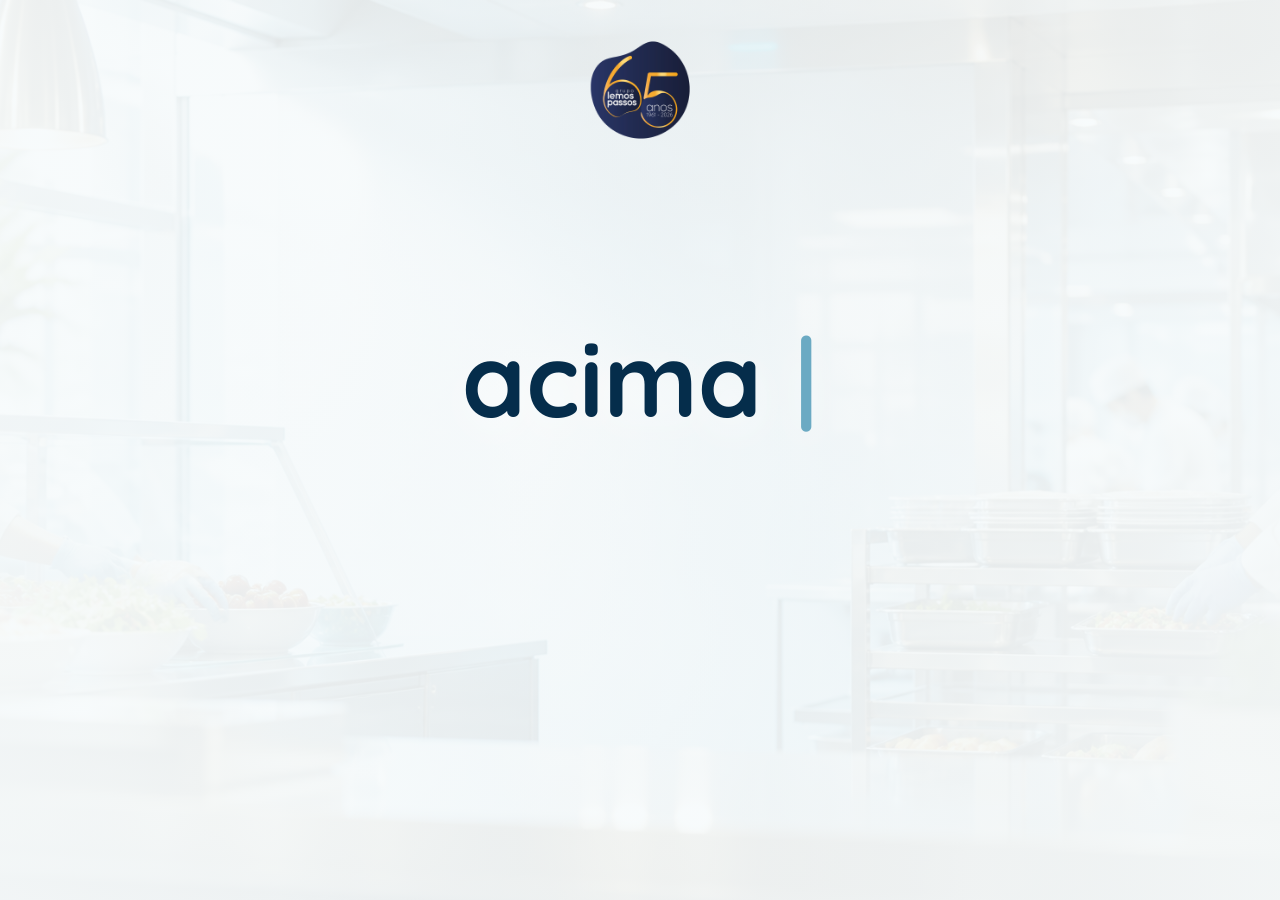
==== commit 89bf7f2f: "Atualizar logos e imagens da home" ====
--- a/index.html
+++ b/index.html
@@ -5,6 +5,7 @@
     <meta name="viewport" content="width=device-width, initial-scale=1.0" />
     <meta name="description" content="Grupo LemosPassos: acima de tudo, o cuidado." />
     <title>Grupo LemosPassos</title>
+    <link rel="icon" type="image/png" href="./assets/lemos-passos.png" />
     <link rel="preconnect" href="https://fonts.googleapis.com" />
     <link rel="preconnect" href="https://fonts.gstatic.com" crossorigin />
     <link href="https://fonts.googleapis.com/css2?family=Quicksand:wght@600;700&display=swap" rel="stylesheet" />
@@ -13,7 +14,7 @@
   <body>
     <main class="intro" aria-label="Abertura Grupo LemosPassos">
       <section class="intro-stage">
-        <img class="intro-logo" src="./assets/lemos-passos.png" alt="Grupo LemosPassos" />
+        <img class="intro-logo intro-logo-65" src="./assets/logo-65.png" alt="Grupo LemosPassos 65 anos" />
 
         <h1 class="typewriter" aria-label="acima de tudo, o cuidado.">
           <span class="type-line">
--- a/styles.css
+++ b/styles.css
@@ -23,6 +23,39 @@
   background: var(--background);
   color: var(--brand-deep);
   font-family: Quicksand, Arial, sans-serif;
+}
+
+.page-loader {
+  align-items: center;
+  background: rgba(244, 248, 248, 0.9);
+  backdrop-filter: blur(12px);
+  display: flex;
+  inset: 0;
+  justify-content: center;
+  opacity: 0;
+  pointer-events: none;
+  position: fixed;
+  transform: scale(1.02);
+  transition: opacity 220ms ease, transform 360ms cubic-bezier(0.19, 1, 0.22, 1);
+  z-index: 999;
+}
+
+.page-loader.is-visible {
+  opacity: 1;
+  transform: scale(1);
+  visibility: visible;
+}
+
+.page-loader[aria-hidden="true"] {
+  opacity: 0 !important;
+  visibility: hidden !important;
+}
+
+.page-loader img {
+  animation: logoPulse 720ms ease-in-out infinite;
+  filter: drop-shadow(0 22px 46px rgba(5, 45, 75, 0.24));
+  height: auto;
+  width: clamp(86px, 9vw, 142px);
 }
 
 .intro {
@@ -62,6 +95,10 @@
     transform 900ms ease;
   width: clamp(70px, 6.4vw, 106px);
   z-index: 2;
+}
+
+.intro-logo-65 {
+  width: clamp(92px, 8.4vw, 148px);
 }
 
 .typewriter {
@@ -147,6 +184,10 @@
   transform: translate(-50%, -50%) scale(3.35);
 }
 
+.intro.is-zooming .intro-logo-65 {
+  transform: translate(-50%, -50%) scale(2.85);
+}
+
 .intro.is-zooming .type-line {
   opacity: 0;
   transform: translateY(18px);
@@ -225,7 +266,8 @@
 
 .home-nav {
   display: flex;
-  gap: clamp(22px, 3.2vw, 60px);
+  align-items: center;
+  gap: clamp(14px, 2.4vw, 46px);
   margin-left: 8vw;
 }
 
@@ -247,6 +289,29 @@
   opacity: 1;
 }
 
+.home-header .home-nav a,
+.home-header .home-menu {
+  color: #fff;
+}
+
+.home-header .home-menu {
+  border-bottom-color: rgba(255, 255, 255, 0.72);
+}
+
+.home-nav .employee-access {
+  border: 1px solid currentColor;
+  border-radius: 999px;
+  opacity: 0.86;
+  padding: 9px 14px;
+  white-space: nowrap;
+}
+
+.home-nav .employee-access:hover {
+  background: var(--brand-blue);
+  border-color: var(--brand-blue);
+  color: #fff;
+}
+
 .home-menu {
   align-items: center;
   border-bottom: 1px solid var(--brand-deep);
@@ -264,9 +329,9 @@
 
 .home-hero {
   background:
-    linear-gradient(90deg, rgba(4, 45, 62, 0.91) 0%, rgba(4, 45, 62, 0.68) 38%, rgba(4, 45, 62, 0.16) 74%),
-    linear-gradient(0deg, rgba(4, 45, 62, 0.48), transparent 46%),
-    url("./assets/hero-kitchen.png") center / cover no-repeat;
+    linear-gradient(90deg, rgba(4, 45, 62, 0.92) 0%, rgba(4, 45, 62, 0.62) 38%, rgba(4, 45, 62, 0.08) 75%),
+    linear-gradient(0deg, rgba(4, 45, 62, 0.52), transparent 50%),
+    url("./assets/hero-chef.jpg") center / cover no-repeat;
   min-height: calc(100svh - 78px);
   padding: clamp(150px, 20vh, 230px) clamp(24px, 12vw, 220px) clamp(100px, 13vh, 158px);
   position: relative;
@@ -384,8 +449,10 @@
 
 .home-bottom-bar {
   align-items: center;
-  background: #f4f8f8;
-  color: var(--brand-deep);
+  background:
+    linear-gradient(90deg, rgba(5, 45, 75, 0.94), rgba(5, 45, 75, 0.84)),
+    url("./assets/nosso-sabor-pattern.png") center / cover no-repeat;
+  color: rgba(255, 255, 255, 0.86);
   display: flex;
   font-size: clamp(0.68rem, 0.8vw, 0.82rem);
   font-weight: 700;
@@ -403,7 +470,7 @@
 }
 
 .bottom-mark span {
-  color: var(--brand-deep);
+  color: #fff;
   margin-left: 3px;
 }
 
@@ -414,7 +481,9 @@
 }
 
 .fronts-section {
-  background: #f4f8f8;
+  background:
+    linear-gradient(180deg, rgba(244, 248, 248, 0.9), rgba(244, 248, 248, 0.96)),
+    url("./assets/nosso-sabor-pattern.png") center top / cover no-repeat;
   display: grid;
   gap: clamp(44px, 9vw, 160px);
   grid-template-columns: minmax(240px, 0.7fr) minmax(520px, 1.3fr);
@@ -500,6 +569,12 @@
 .front-name {
   font-size: clamp(1.05rem, 1.55vw, 1.5rem);
   font-weight: 700;
+  transition: transform 220ms cubic-bezier(0.19, 1, 0.22, 1);
+}
+
+.front-item:hover .front-name,
+.front-item.is-active .front-name {
+  transform: translateY(-4px);
 }
 
 .front-arrow {
@@ -538,6 +613,12 @@
   transform: translate(22px, 22px) scale(1) rotate(-3deg);
 }
 
+.front-preview.is-contacts {
+  aspect-ratio: 1.34;
+  height: min(290px, 34vh);
+  width: min(370px, 32vw);
+}
+
 .front-preview img {
   height: 100%;
   object-fit: cover;
@@ -586,6 +667,18 @@
 @keyframes cursorBlink {
   50% {
     opacity: 0;
+  }
+}
+
+@keyframes logoPulse {
+  0%, 100% {
+    opacity: 0.48;
+    transform: scale(0.94);
+  }
+
+  50% {
+    opacity: 1;
+    transform: scale(1.04);
   }
 }
 
@@ -611,34 +704,62 @@
 .group-map-copy h3 { font-size: clamp(2.8rem,5vw,6rem); }
 .group-map-copy > p:not(.eyebrow) { color: rgba(255,255,255,.66); font-size: 1.05rem; line-height: 1.55; margin: 34px 0 42px; max-width: 310px; }
 .map-legend { align-items: center; color: rgba(255,255,255,.58); display: flex; font-size: .72rem; gap: 10px; letter-spacing: .12em; text-transform: uppercase; }
-.map-legend span, .map-point i { background: var(--brand-blue); border-radius: 50%; box-shadow: 0 0 0 6px rgba(107,170,195,.16), 0 0 22px rgba(107,170,195,.9); display: inline-block; height: 8px; width: 8px; }
-.map-visual { align-items: center; display: flex; height: 560px; justify-content: center; perspective: 1100px; position: relative; }
-.map-globe { background: radial-gradient(circle at 34% 28%,rgba(107,170,195,.75),rgba(60,140,172,.42) 19%,rgba(5,45,75,.8) 68%); border: 1px solid rgba(195,204,212,.44); border-radius: 50%; box-shadow: inset -42px -22px 80px rgba(0,0,0,.38), inset 20px 20px 60px rgba(255,255,255,.12), 0 40px 90px rgba(0,0,0,.26); height: min(42vw,510px); max-height: 510px; max-width: 510px; min-height: 330px; min-width: 330px; overflow: hidden; position: relative; transform: rotateX(8deg) rotateY(-16deg); width: min(42vw,510px); }
-.map-globe::after { background: linear-gradient(115deg,rgba(255,255,255,.2),transparent 32%,rgba(0,0,0,.24) 85%); border-radius: 50%; content: ""; inset: 0; pointer-events: none; position: absolute; }
-.globe-lat, .globe-lon { border: 1px solid rgba(195,204,212,.25); border-radius: 50%; left: 10%; position: absolute; right: 10%; }
-.globe-lat-one { height: 28%; top: 36%; } .globe-lat-two { height: 62%; top: 19%; } .globe-lon { bottom: 4%; top: 4%; } .globe-lon-one { left: 31%; right: 31%; } .globe-lon-two { left: 5%; right: 5%; }
-.map-point { align-items: center; display: flex; gap: 9px; position: absolute; white-space: nowrap; z-index: 2; }
-.map-point b { color: rgba(255,255,255,.78); font-size: .68rem; font-weight: 700; letter-spacing: .08em; text-transform: uppercase; }
-.point-amapa { left: 57%; top: 27%; } .point-pernambuco { left: 63%; top: 37%; } .point-bahia { left: 61%; top: 49%; } .point-goias { left: 49%; top: 57%; } .point-sao-paulo { left: 47%; top: 69%; } .point-portugal { left: 37%; top: 19%; }
-.point-amazonas { left: 42%; top: 35%; } .point-para { left: 53%; top: 31%; } .point-ceara { left: 71%; top: 34%; }
-.point-df { left: 55%; top: 54%; } .point-mato-grosso { left: 37%; top: 57%; } .point-minas { left: 57%; top: 64%; } .point-panama { left: 22%; top: 29%; }
-.map-orbit { border: 1px solid rgba(107,170,195,.5); border-radius: 50%; height: 78%; position: absolute; transform: rotate(-24deg); width: 78%; }
-.map-orbit-one { animation: orbitDriftOne 18s linear infinite; }
-.map-orbit-two { animation: orbitDriftTwo 24s linear infinite; height: 92%; transform: rotate(54deg); width: 38%; }
+.map-legend span { background: var(--brand-blue); border-radius: 50%; box-shadow: 0 0 0 6px rgba(107,170,195,.16), 0 0 22px rgba(107,170,195,.9); display: inline-block; height: 8px; width: 8px; }
+.map-visual { align-items: center; display: flex; min-height: 560px; justify-content: center; position: relative; }
+.brazil-units-map { align-items: center; display: grid; justify-items: center; max-width: 620px; padding: 0; width: min(100%, 620px); }
+.brazil-units-map img, .brazil-units-map-svg { display: block; height: auto; max-height: 560px; width: min(100%, 500px); }
+.brazil-units-map-svg svg { display: block; height: auto; width: 100%; }
+.brazil-units-map-svg .state-label { display: none; }
+.international-links { margin-top: 12px; width: min(100%, 500px); }
+.international-links svg { display: block; height: auto; overflow: visible; width: 100%; }
+.international-route { fill: none; stroke: url(#internationalRoute); stroke-dasharray: 5 7; stroke-linecap: round; stroke-width: 1.6; }
+.international-node { fill: var(--brand-blue); stroke: var(--brand-deep); stroke-width: 3; }
+.international-node.is-origin { fill: #fff; }
+.international-label { fill: rgba(255,255,255,.82); font-size: 12px; font-weight: 700; letter-spacing: .08em; text-anchor: middle; }
+.origin-label { fill: var(--brand-blue); font-size: 11px; text-transform: uppercase; }
+.regional-land { fill: rgba(255,255,255,.2); stroke: rgba(255,255,255,.62); stroke-width: 1; }
+.regional-active { fill: var(--brand-blue); stroke: #fff; stroke-width: 1; }
+.regional-title { fill: rgba(255,255,255,.72); font-size: 9px; font-weight: 700; letter-spacing: .08em; text-anchor: middle; text-transform: uppercase; }
+.regional-country { fill: #fff; font-size: 9px; font-weight: 700; text-anchor: middle; }
+.map-caption { border-top: 1px solid rgba(255,255,255,.18); color: rgba(255,255,255,.72); display: grid; gap: 8px; margin-top: clamp(18px,2.5vw,28px); padding-top: 18px; text-align: center; width: min(100%, 500px); }
+.map-caption span { color: rgba(255,255,255,.58); font-size: .7rem; font-weight: 700; letter-spacing: .14em; text-transform: uppercase; }
+.map-caption strong { color: var(--brand-blue); font-size: clamp(.86rem,1.2vw,1rem); letter-spacing: .08em; }
 .group-principles { border-top: 1px solid rgba(255,255,255,.2); display: grid; grid-template-columns: 1.2fr repeat(3,1fr); padding: clamp(60px,7vw,105px) 0 clamp(75px,9vw,130px); }
 .principle-heading { padding-right: 40px; } .principle-heading h3 { font-size: clamp(2.6rem,4vw,5.2rem); }
 .principle-card { border-left: 1px solid rgba(255,255,255,.2); padding: 0 clamp(18px,2.8vw,42px); }
 .principle-card > span { color: var(--brand-blue); font-size: .72rem; font-weight: 700; letter-spacing: .12em; }
 .principle-card h4 { font-size: 1.3rem; margin: 45px 0 18px; } .principle-card p { color: rgba(255,255,255,.62); font-size: .95rem; line-height: 1.6; margin: 0; }
-.clients-strip { border-top: 1px solid rgba(255,255,255,.2); padding: clamp(58px,7vw,100px) 0 clamp(72px,9vw,130px); }
+.clients-strip { display: none; }
+.partner-categories { border-top: 1px solid rgba(255,255,255,.2); padding: clamp(58px,7vw,100px) 0 clamp(54px,7vw,90px); }
+.partner-category-grid { display: grid; gap: 20px; grid-template-columns: repeat(4, 1fr); }
+.partner-category { border: 1px solid rgba(255,255,255,.16); min-width: 0; overflow: hidden; padding: 22px; }
+.partner-category h4 { color: #fff; font-size: 1rem; margin: 0 0 18px; }
+.partner-window { overflow: hidden; }
+.partner-track { animation: clientsMarquee 14s linear infinite; display: flex; gap: 12px; width: max-content; }
+.partner-category:hover .partner-track { animation-play-state: paused; }
+.partner-track .client-logo { flex: 0 0 150px; height: 88px; margin: 0; padding: 12px 18px; width: 150px; }
+.cms-hint { color: rgba(255,255,255,.5); font-size: .72rem; letter-spacing: .12em; text-transform: uppercase; }
+.news-home-section { border-top: 1px solid rgba(255,255,255,.2); padding: clamp(58px,7vw,100px) 0 clamp(72px,9vw,120px); }
+.text-link { color: var(--brand-blue); font-weight: 700; text-decoration: none; }
+.news-carousel { display: grid; grid-auto-columns: minmax(280px, 42vw); grid-auto-flow: column; gap: 18px; overflow-x: auto; padding: 4px 0 14px; scrollbar-color: var(--brand-blue) transparent; }
+.news-card { aspect-ratio: 1.45; border-radius: 4px; color: #fff; display: block; overflow: hidden; position: relative; text-decoration: none; }
+.news-card img, .news-card-shade { inset: 0; height: 100%; position: absolute; width: 100%; }
+.news-card img { object-fit: cover; transition: transform 500ms ease; }
+.news-card-shade { background: linear-gradient(90deg, rgba(5,45,75,.9), rgba(5,45,75,.12)); }
+.news-card > div { bottom: 28px; left: 28px; max-width: calc(100% - 56px); position: absolute; right: 28px; }
+.news-card small { color: var(--brand-blue); font-weight: 700; letter-spacing: .12em; text-transform: uppercase; }
+.news-card h3 { font-size: clamp(1.25rem,2.2vw,2.1rem); line-height: 1.05; margin: 10px 0 8px; overflow-wrap: anywhere; }
+.news-card p { color: rgba(255,255,255,.76); font-size: .9rem; line-height: 1.4; margin: 0; }
+.news-card b { color: var(--brand-blue); font-size: 1.4rem; position: absolute; right: 24px; top: 22px; }
+.news-card:hover img { transform: scale(1.06); }
 .clients-window { overflow: hidden; width: 100%; }
 .clients-track { align-items: center; animation: clientsMarquee 34s linear infinite; display: flex; width: max-content; }
 .clients-window:hover .clients-track { animation-play-state: paused; }
 .clients-title-row { align-items: center; display: flex; justify-content: space-between; gap: 24px; margin-bottom: 28px; }
 .clients-title-row .eyebrow { margin-bottom: 0; }
 .clients-title-row img { height: auto; opacity: .78; width: clamp(58px, 5vw, 86px); }
-.client-logo { align-items: center; background: transparent; border-radius: 0; display: flex; height: 92px; justify-content: center; margin-right: 34px; padding: 0; width: 180px; }
-.client-logo img { filter: grayscale(1) brightness(0) invert(1); max-height: 58px; max-width: 145px; object-fit: contain; opacity: .54; transition: filter 200ms ease, opacity 200ms ease; }
+.client-logo { align-items: center; background: rgba(255,255,255,.96); border-radius: 4px; display: flex; height: 92px; justify-content: center; margin-right: 18px; padding: 16px 30px; width: 190px; }
+.client-logo img { filter: grayscale(1); max-height: 52px; max-width: 130px; object-fit: contain; opacity: .62; transition: filter 200ms ease, opacity 200ms ease; }
 .client-logo:hover img { filter: grayscale(0); opacity: 1; }
 @keyframes clientsMarquee { from { transform: translateX(0); } to { transform: translateX(calc(-50% - 9px)); } }
 @keyframes orbitDriftOne { from { transform: rotate(-24deg) translateZ(0); } to { transform: rotate(336deg) translateZ(0); } }
@@ -654,16 +775,19 @@
   .group-stat:last-child { border-bottom: 0; }
   .group-map-section { min-height: auto; padding: 75px 0 60px; }
   .group-map-copy > p:not(.eyebrow) { margin-bottom: 30px; }
-  .map-visual { height: 420px; margin-top: 36px; }
-  .map-globe { height: min(82vw,390px); min-height: 280px; min-width: 280px; width: min(82vw,390px); }
-  .map-point b { font-size: .56rem; }
+  .map-visual { min-height: 420px; margin-top: 36px; }
+  .brazil-units-map { padding: 0; }
+  .brazil-units-map img, .brazil-units-map-svg { max-height: 440px; width: min(100%, 360px); }
+  .international-links { margin-top: 8px; width: min(100%, 360px); }
+  .map-caption strong { line-height: 1.6; }
   .group-principles { display: block; padding: 60px 0 80px; }
+  .partner-category-grid { grid-template-columns: 1fr 1fr; }
   .principle-heading { padding: 0 0 45px; }
   .principle-card { border-left: 0; border-top: 1px solid rgba(255,255,255,.2); padding: 28px 0; }
   .principle-card h4 { margin: 24px 0 12px; }
   .clients-strip { padding: 55px 0 70px; }
   .clients-title-row { align-items: flex-start; flex-direction: column; }
-  .client-logo { height: 78px; margin-right: 22px; padding: 0; width: 155px; }
+  .client-logo { height: 78px; margin-right: 12px; padding: 12px 20px; width: 155px; }
 }
 
 @media (max-width: 720px) {
@@ -682,6 +806,10 @@
     width: clamp(66px, 20vw, 92px);
   }
 
+  .intro-logo-65 {
+    width: clamp(92px, 26vw, 132px);
+  }
+
   .typewriter {
     font-size: clamp(2.3rem, 11.8vw, 5rem);
     line-height: 1.04;
@@ -695,6 +823,10 @@
 
   .intro.is-zooming .intro-logo {
     transform: translate(-50%, -50%) scale(2.8);
+  }
+
+  .intro.is-zooming .intro-logo-65 {
+    transform: translate(-50%, -50%) scale(2.35);
   }
 
   .home-header {
@@ -721,7 +853,7 @@
   .home-hero {
     background:
       linear-gradient(180deg, rgba(4, 45, 62, 0.72), rgba(4, 45, 62, 0.78)),
-      url("./assets/hero-kitchen.png") center / cover no-repeat;
+      url("./assets/hero-chef.jpg") center / cover no-repeat;
     min-height: calc(100svh - 64px);
     padding: 150px 24px 110px;
   }
@@ -778,6 +910,12 @@
 
   .front-preview.is-visible {
     transform: none;
+  }
+
+  .front-preview.is-contacts {
+    aspect-ratio: 1.34;
+    height: auto;
+    width: 100%;
   }
 
   .front-item {
@@ -833,7 +971,7 @@
 .careers-page {
   background:
     linear-gradient(90deg, rgba(5, 45, 75, 0.94), rgba(5, 45, 75, 0.74) 48%, rgba(5, 45, 75, 0.36)),
-    url("https://images.unsplash.com/photo-1551836022-d5d88e9218df?auto=format&fit=crop&w=1800&q=85") center / cover no-repeat;
+    url("./assets/equipe-lemospassos.jpg") center / cover no-repeat;
   color: #fff;
   min-height: 100svh;
   padding: clamp(80px, 10vw, 150px) clamp(24px, 8vw, 148px);
@@ -1018,7 +1156,9 @@
 }
 
 .contact-page {
-  background: #f4f8f8;
+  background:
+    linear-gradient(90deg, rgba(244, 248, 248, 0.94), rgba(244, 248, 248, 0.82)),
+    url("./assets/contato.jpg") center / cover no-repeat;
   color: var(--brand-deep);
   padding: clamp(82px, 11vw, 160px) clamp(24px, 8vw, 148px) clamp(80px, 10vw, 140px);
 }
@@ -1087,7 +1227,7 @@
   background: #f4f8f8;
   border-top: 1px solid rgba(5, 45, 75, 0.18);
   display: flex;
-  justify-content: center;
+  justify-content: space-between;
   padding: clamp(22px, 3vw, 34px) 20px;
   text-align: center;
 }
@@ -1113,6 +1253,73 @@
 
 .site-credit a:hover, .general-contact a:hover {
   color: var(--brand-mid);
+}
+
+.editorial-page { background: var(--brand-deep); color: #fff; }
+.news-page, .lgpd-page { min-height: 100svh; padding: clamp(150px, 18vw, 240px) clamp(24px, 8vw, 148px) 100px; }
+.editorial-heading { max-width: 760px; }
+.editorial-heading h1 { font-size: clamp(3.4rem, 8vw, 8rem); letter-spacing: -.08em; line-height: .9; margin: 24px 0; }
+.editorial-heading h1 em { color: var(--brand-blue); font-style: normal; }
+.editorial-heading > p:last-child { color: rgba(255,255,255,.68); font-size: 1.1rem; line-height: 1.5; max-width: 460px; }
+.news-page-grid { display: grid; gap: 20px; grid-template-columns: repeat(2, 1fr); margin-top: 100px; }
+.news-page-grid .news-card { min-height: 360px; }
+.news-feature { align-items: center; border-top: 1px solid rgba(255,255,255,.2); display: grid; gap: clamp(28px, 6vw, 90px); grid-template-columns: 1.1fr .9fr; margin-top: 90px; padding-top: 32px; }
+.news-feature img { height: min(520px, 48vw); object-fit: cover; width: 100%; }
+.news-feature h2 { font-size: clamp(2rem, 4vw, 4.5rem); letter-spacing: -.06em; line-height: .95; margin: 14px 0 20px; }
+.news-feature p { color: rgba(255,255,255,.7); font-size: 1.05rem; line-height: 1.6; }
+.news-feature-body { overflow-wrap: anywhere; white-space: pre-line; }
+.news-attachment { border-radius: 4px; display: block; height: 120px; margin: 18px 0; object-fit: cover; width: 180px; }
+.news-page-grid .news-card h2 { font-size: clamp(1.4rem, 2.4vw, 2.4rem); line-height: 1.05; margin: 10px 0; overflow-wrap: anywhere; }
+.lgpd-content { border-top: 1px solid rgba(255,255,255,.2); margin-top: 100px; max-width: 900px; padding-top: 42px; }
+.lgpd-content h2 { font-size: clamp(1.7rem, 3vw, 3rem); margin: 0 0 20px; }
+.lgpd-content > p { color: rgba(255,255,255,.7); font-size: 1.05rem; line-height: 1.7; max-width: 720px; }
+.lgpd-links { display: grid; gap: 1px; grid-template-columns: repeat(2, 1fr); margin: 42px 0; }
+.lgpd-links details { border-bottom: 1px solid rgba(255,255,255,.2); grid-column: span 1; padding: 18px 0; }
+.lgpd-links summary { color: #fff; cursor: pointer; font-weight: 700; list-style: none; }
+.lgpd-links summary::-webkit-details-marker { display: none; }
+.lgpd-links details p { color: rgba(255,255,255,.68); line-height: 1.55; margin: 14px 0 0; }
+.lgpd-contact a { color: var(--brand-blue); }
+.admin-body { background: var(--brand-deep); color: #fff; min-height: 100vh; }
+.admin-shell { margin: 0 auto; max-width: 1120px; padding: 60px 24px 100px; }
+.admin-login { margin: 12vh auto 0; max-width: 430px; }
+.admin-login > img { height: 76px; margin-bottom: 48px; width: auto; }
+.admin-login h1, .admin-panel h1 { font-size: clamp(2.6rem, 6vw, 5.5rem); letter-spacing: -.07em; line-height: .92; margin: 20px 0 42px; }
+.admin-login form, .admin-card { background: #f4f8f8; color: var(--brand-deep); padding: clamp(24px, 4vw, 48px); }
+.admin-login form { display: grid; gap: 20px; }
+.admin-login label, .admin-card label { display: grid; font-size: .72rem; font-weight: 700; gap: 8px; letter-spacing: .12em; text-transform: uppercase; }
+.admin-login input, .admin-card input, .admin-card textarea { border: 0; border-bottom: 1px solid rgba(5,45,75,.28); background: transparent; color: var(--brand-deep); font: inherit; padding: 12px 0; width: 100%; }
+.admin-card textarea { min-height: 80px; resize: vertical; }
+.admin-button, .admin-small-button { background: var(--brand-deep); border: 1px solid var(--brand-deep); color: #fff; cursor: pointer; font: inherit; font-weight: 700; padding: 14px 18px; }
+.admin-button-ghost, .admin-small-button { background: transparent; color: var(--brand-deep); }
+.admin-button-ghost { color: #fff; border-color: rgba(255,255,255,.45); }
+.admin-card .admin-button-ghost { border-color: var(--brand-deep); color: var(--brand-deep); }
+.admin-panel-head { align-items: end; display: flex; justify-content: space-between; margin-bottom: 54px; }
+.admin-back-link { color: var(--brand-blue); display: inline-block; font-weight: 700; margin-bottom: 26px; text-decoration: none; }
+.admin-panel form { display: grid; gap: 22px; }
+.admin-card h2 { font-size: 1.6rem; margin: 0 0 28px; }
+.admin-grid { display: grid; gap: 24px; }
+.admin-grid-3 { grid-template-columns: repeat(3, 1fr); }
+.admin-help, .admin-error, .admin-success { color: var(--brand-slate); font-size: .9rem; line-height: 1.5; }
+.admin-error { color: #a03e3e; }
+.admin-success { color: var(--brand-blue); }
+.admin-fieldset { border: 1px solid rgba(5,45,75,.18); margin: 18px 0; padding: 20px; }
+.admin-fieldset legend { font-weight: 700; padding: 0 8px; }
+.admin-image-list { display: grid; gap: 12px; }
+.admin-image-row { align-items: center; display: grid; gap: 10px; grid-template-columns: 74px 1fr auto; }
+.admin-image-preview { background: var(--brand-mist); border-radius: 3px; height: 54px; object-fit: cover; width: 74px; }
+.admin-attachment-list { display: flex; flex-wrap: wrap; gap: 10px; margin-top: 10px; }
+.admin-attachment img { border-radius: 3px; height: 58px; object-fit: cover; width: 78px; }
+.admin-image-row input[type=file] { grid-column: 1 / -1; font-size: .8rem; }
+.admin-small-button { font-size: .8rem; margin-top: 16px; padding: 9px 12px; }
+.is-hidden { display: none !important; }
+
+@media (max-width: 720px) {
+  .partner-category-grid, .news-page-grid, .admin-grid-3, .lgpd-links { grid-template-columns: 1fr; }
+  .news-page, .lgpd-page { padding-left: 20px; padding-right: 20px; }
+  .admin-panel-head { align-items: start; flex-direction: column; gap: 20px; }
+  .news-feature { grid-template-columns: 1fr; }
+  .news-feature img { height: 280px; }
+  .site-credit { align-items: center; gap: 16px; }
 }
 
 .solution-detail {
@@ -1128,6 +1335,8 @@
 
 .solution-detail section {
   max-width: 840px;
+  min-width: 0;
+  width: 100%;
 }
 
 .solution-detail h1 {
@@ -1136,6 +1345,7 @@
   letter-spacing: -0.075em;
   line-height: 0.94;
   margin: 0;
+  overflow-wrap: anywhere;
 }
 
 .solution-detail section > p:not(.eyebrow) {
@@ -1165,7 +1375,87 @@
   color: var(--brand-blue);
 }
 
-@media (max-width: 920px) {
+@media (max-width: 1100px) {
+  .page-header,
+  .home-header {
+    padding: 18px 20px;
+  }
+
+  .home-nav {
+    display: none;
+  }
+
+  .home-menu span:first-child {
+    display: none;
+  }
+
+  .home-menu {
+    border: 1px solid rgba(7, 54, 75, 0.42);
+    border-radius: 50%;
+    height: 42px;
+    justify-content: center;
+    padding: 0;
+    width: 42px;
+  }
+
+  .page-header-over .home-menu,
+  .page-header-light .home-menu {
+    border-color: rgba(255, 255, 255, 0.5);
+  }
+
+  .fronts-section {
+    display: block;
+    min-height: auto;
+  }
+
+  .fronts-intro {
+    position: static;
+  }
+
+  .fronts-explorer {
+    margin-top: 64px;
+  }
+
+  .group-hero-copy,
+  .group-map-section,
+  .actuation-heading {
+    display: block;
+  }
+
+  .group-lead {
+    margin-top: 36px;
+  }
+
+  .group-map-section {
+    min-height: auto;
+  }
+
+  .map-visual {
+    margin-top: 42px;
+  }
+
+  .group-principles {
+    grid-template-columns: 1fr 1fr;
+    row-gap: 44px;
+  }
+
+  .principle-heading {
+    grid-column: 1 / -1;
+  }
+
+  .actuation-heading h1,
+  .actuation-heading h2 {
+    margin-top: 36px;
+  }
+
+  .standalone-page {
+    padding-top: 78px;
+  }
+
+  .actuation-page.standalone-page {
+    padding-top: 64px;
+  }
+
   .careers-hero,
   .contact-heading {
     display: block;
@@ -1220,6 +1510,20 @@
   .general-contact {
     align-items: flex-start;
     flex-direction: column;
+  }
+
+  .solution-detail {
+    padding-left: 20px;
+    padding-right: 20px;
+  }
+
+  .solution-detail h1 {
+    font-size: clamp(3rem, 15vw, 4.4rem);
+  }
+
+  .solution-detail .eyebrow {
+    flex-wrap: wrap;
+    letter-spacing: 0.1em;
   }
 }
 @media (min-width: 1600px) {
